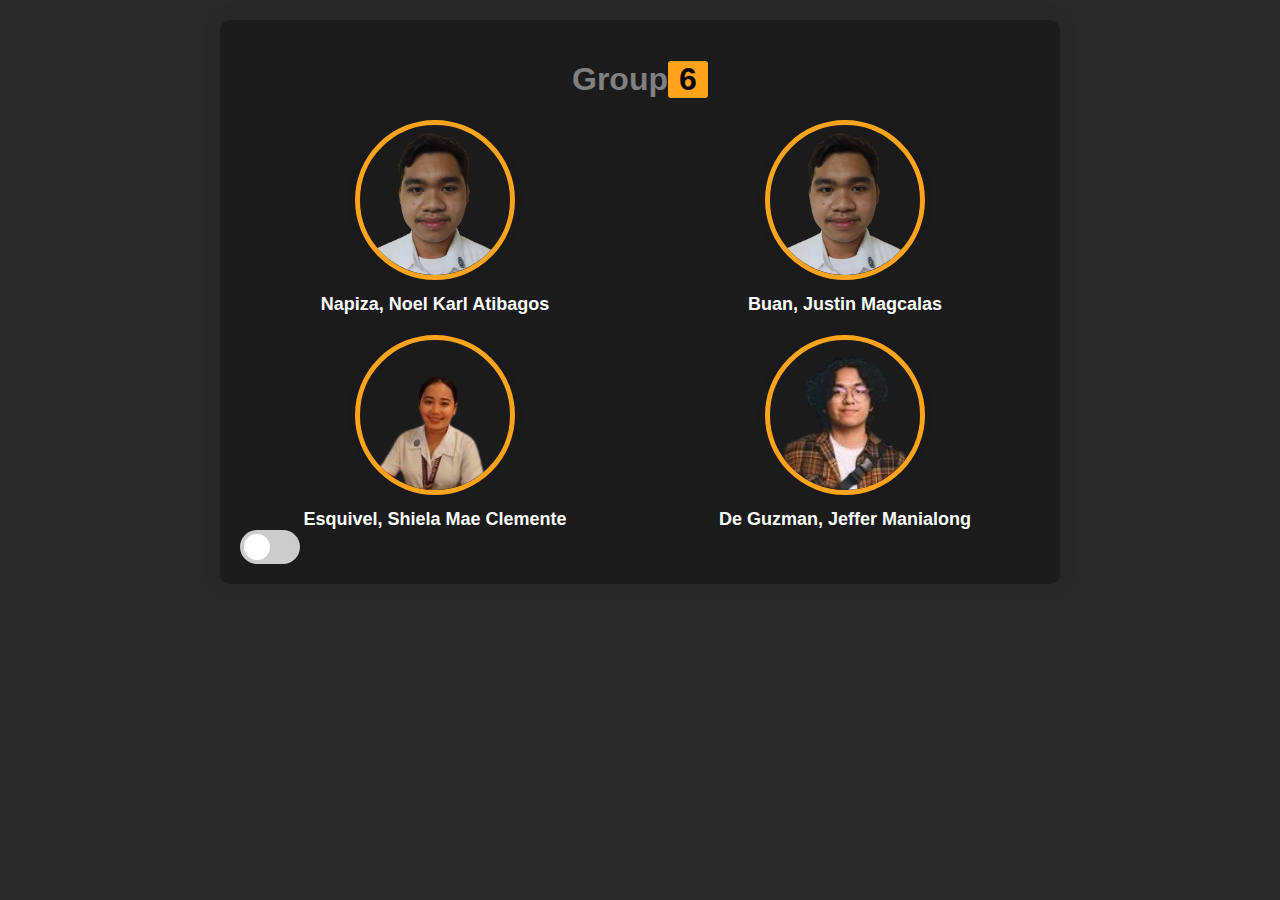
==== index.html @ 477e28bc "Merge pull request #8 from KNapiza/Buan_branch" ====
<!DOCTYPE html>
<html lang="en">
<head>
<meta charset="UTF-8">
<meta name="viewport" content="width=device-width, initial-scale=1.0">
<link rel="stylesheet" href="CSS/des.css">
<title>Group Dashboard</title>

</head>
<body>
<div class="container">
    <div class="nav">
        <h1 id="Group">Group </h1>
        <h1 id="Dashboard">6</h1>
    </div>
  <div class="grid-container">
    <div class="person">
      <a href=""><img src="SRC/Buan Image.png" alt="Person 3"></a>
      <h2>Napiza, Noel Karl Atibagos</h2>
    </div>
    <div class="person">
      <a href="Buan/HTML/index.html"><img src="SRC/Buan Image.png" alt="Person 2"></a>
      <h2>Buan, Justin Magcalas</h2>
    </div>
    <div class="person">
      <a href=""><img src="SRC/Esquivel Image.png" alt="Person 3"></a>
      <h2>Esquivel, Shiela Mae Clemente</h2>
    </div>
    <div class="person">
      <a href=""><img src="SRC/De Guzman Image.png" alt="Person 3"></a>
      <h2>De Guzman, Jeffer Manialong</h2>
    </div>
  </div>
  <label class="toggle-switch">
    <input type="checkbox" value="sound" onclick="playMusic(); toggleMode();">
    <span class="slider round"></span>
  </label>
</div>

<script src="JS/script.js"></script>
</body>
</html>
---- CSS/des.css ----
body {
    font-family: Arial, sans-serif;
    background-color: #292929;
    margin: 0;
    padding: 0;
    transition: background-color 0.5s ease;
  }
  
.nav{
   display: flex;
    text-align: center;
    justify-content: center;
   
#Group{
    color: #808080;
}

#Dashboard{
    
    text-align: center;
    width: 40px;
    border: 10px;
    border-radius: 3px;
    background-color: #ffa31a;
}
  }
  .container {
    max-width: 800px;
    margin: 20px auto;
    padding: 20px;
    background-color: #1b1b1b;
    border-radius: 10px;
    box-shadow: 0 0 20px rgba(0, 0, 0, 0.1);
  }

  .grid-container {
    display: grid;
    grid-template-columns: repeat(2, 1fr);
    grid-gap: 20px;
  }

  .person {
    text-align: center;
  }

  .person img {
    width: 150px;
    height: 150px;
    border-radius: 50%;
    object-fit: cover;
    margin-bottom: 10px;
    border: 5px solid #ffa31a;
    box-shadow: 0 0 10px rgba(12, 10, 10, 0.1);
  }

  .person h2 {
    margin: 0;
    font-size: 18px;
    color: #fff;
  }

  /* Toggle Switch */
  .toggle-switch {
    position: relative;
    display: inline-block;
    width: 60px;
    height: 34px;
  }

  .toggle-switch input {
    opacity: 0;
    width: 0;
    height: 0;
  }

  .slider {
    position: absolute;
    cursor: pointer;
    top: 0;
    left: 0;
    right: 0;
    bottom: 0;
    background-color: #ccc;
    transition: .4s;
    border-radius: 34px;
  }

  .slider:before {
    position: absolute;
    content: "";
    height: 26px;
    width: 26px;
    left: 4px;
    bottom: 4px;
    background-color: white;
    transition: .4s;
    border-radius: 50%;
  }

  input:checked + .slider {
    background-color: #ffa31a;
  }

  input:checked + .slider:before {
    transform: translateX(26px);
  }

  .slider.round {
    border-radius: 34px;
  }

  .slider.round:before {
    border-radius: 50%;
  }
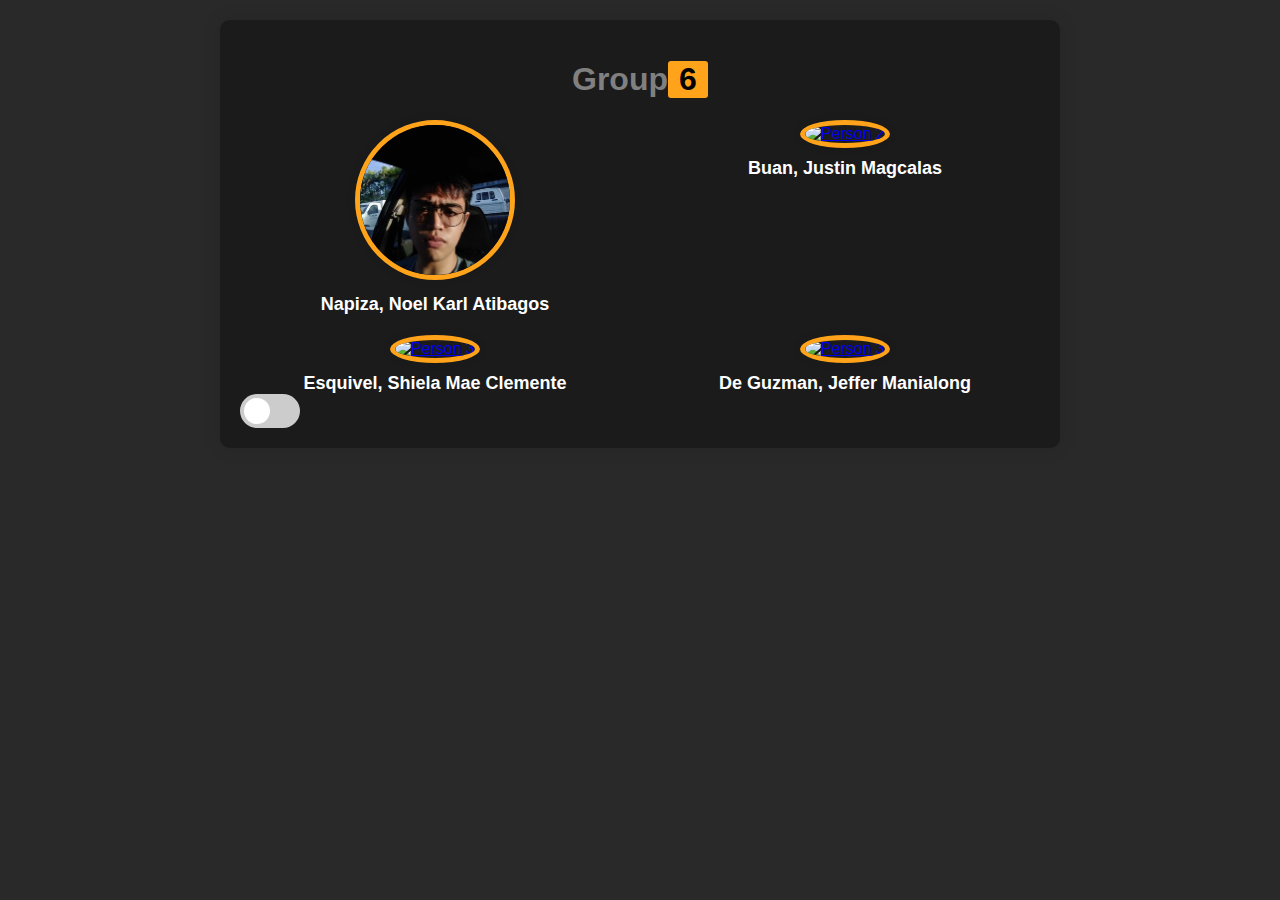
==== commit aa5f690e: "This is our final Website" ====
--- a/index.html
+++ b/index.html
@@ -15,19 +15,19 @@
     </div>
   <div class="grid-container">
     <div class="person">
-      <a href=""><img src="SRC/Buan Image.png" alt="Person 3"></a>
+      <a href="Napiza/Napizafy Final/Index.html"><img src="SRC/Karl.jpg" alt="Person 3"></a>
       <h2>Napiza, Noel Karl Atibagos</h2>
     </div>
     <div class="person">
-      <a href="Buan/HTML/index.html"><img src="SRC/Buan Image.png" alt="Person 2"></a>
+      <a href="Buan/index.html"><img src="SRC/Buan.jpg" alt="Person 2"></a>
       <h2>Buan, Justin Magcalas</h2>
     </div>
     <div class="person">
-      <a href=""><img src="SRC/Esquivel Image.png" alt="Person 3"></a>
+      <a href="Esquivel/shiela.html"><img src="SRC/shila.jpg" alt="Person 3"></a>
       <h2>Esquivel, Shiela Mae Clemente</h2>
     </div>
     <div class="person">
-      <a href=""><img src="SRC/De Guzman Image.png" alt="Person 3"></a>
+      <a href="De Guzman/index.html"><img src="SRC/De guz.jpg" alt="Person 3"></a>
       <h2>De Guzman, Jeffer Manialong</h2>
     </div>
   </div>
